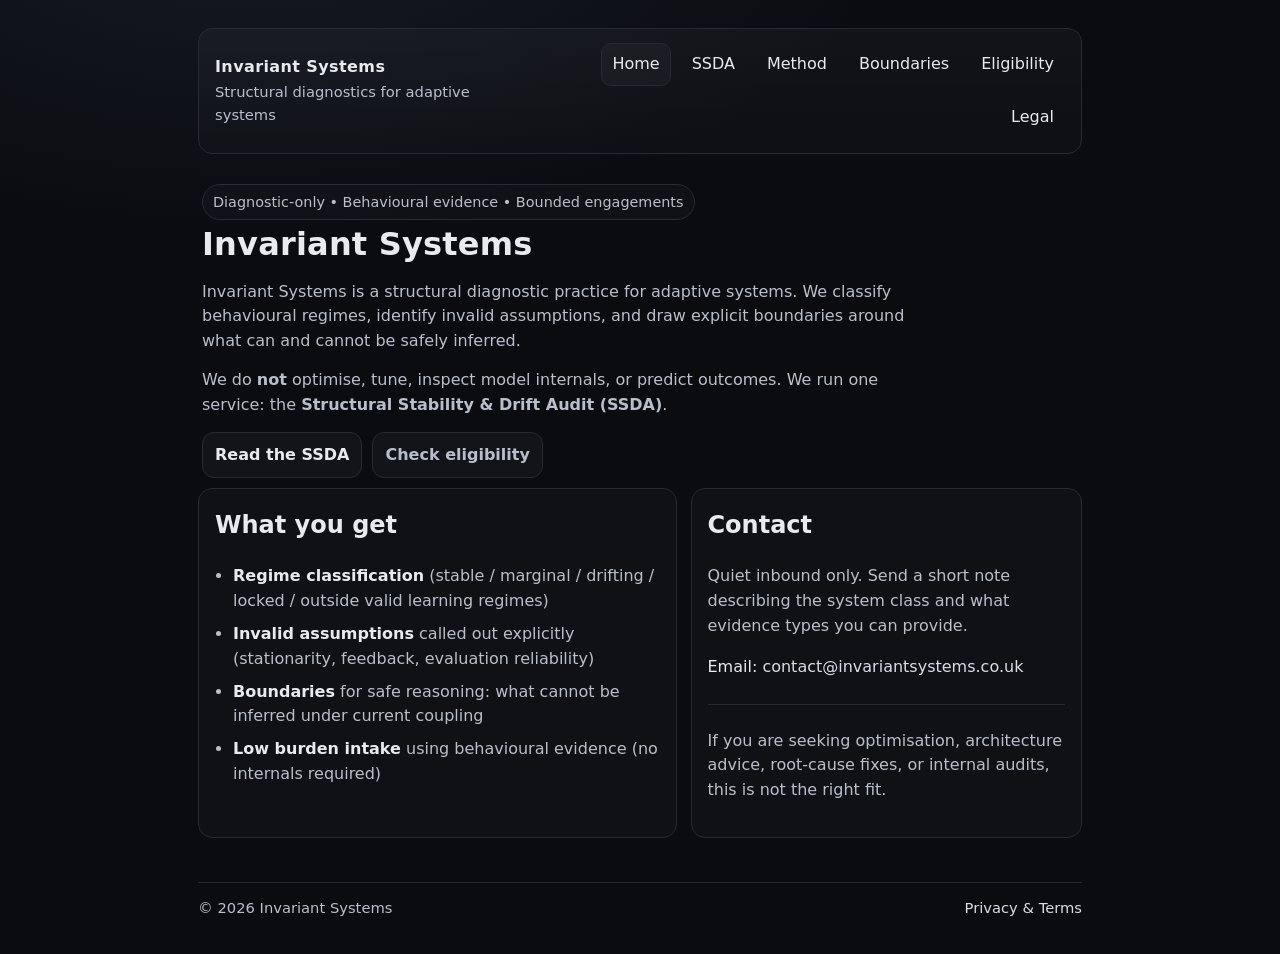
==== index.html @ a2f7c8b9 "Initial website import" ====
<!doctype html>
<html lang="en">
<head>
  <meta charset="utf-8" />
  <meta name="viewport" content="width=device-width,initial-scale=1" />
  <title>Invariant Systems</title>
  <meta name="description" content="Structural diagnostics for adaptive systems. Diagnostic-only. Behavioural evidence only. Clear boundaries." />
  <link rel="stylesheet" href="assets/css/style.css" />
</head>
<body>
  <div class="container">
    <header class="header">
      <div class="brand">
        <strong>Invariant Systems</strong>
        <span>Structural diagnostics for adaptive systems</span>
      </div>
      <nav class="nav" aria-label="Primary">
        <a href="index.html" aria-current="page">Home</a>
        <a href="ssda.html">SSDA</a>
        <a href="method.html">Method</a>
        <a href="boundaries.html">Boundaries</a>
        <a href="eligibility.html">Eligibility</a>
        <a href="legal.html">Legal</a>
      </nav>
    </header>

    <section class="hero">
      <span class="badge">Diagnostic-only • Behavioural evidence • Bounded engagements</span>
      <h1>Invariant Systems</h1>
      <p>
        Invariant Systems is a structural diagnostic practice for adaptive systems. We classify behavioural regimes,
        identify invalid assumptions, and draw explicit boundaries around what can and cannot be safely inferred.
      </p>
      <p>
        We do <strong>not</strong> optimise, tune, inspect model internals, or predict outcomes. We run one service:
        the <strong>Structural Stability &amp; Drift Audit (SSDA)</strong>.
      </p>
      <div class="cta">
        <a class="button" href="ssda.html">Read the SSDA</a>
        <a class="button secondary" href="eligibility.html">Check eligibility</a>
      </div>
    </section>

    <div class="grid">
      <section class="panel">
        <h2 style="margin-top:0">What you get</h2>
        <ul class="klist">
          <li><strong>Regime classification</strong> (stable / marginal / drifting / locked / outside valid learning regimes)</li>
          <li><strong>Invalid assumptions</strong> called out explicitly (stationarity, feedback, evaluation reliability)</li>
          <li><strong>Boundaries</strong> for safe reasoning: what cannot be inferred under current coupling</li>
          <li><strong>Low burden intake</strong> using behavioural evidence (no internals required)</li>
        </ul>
      </section>

      <section class="panel">
        <h2 style="margin-top:0">Contact</h2>
        <p class="note">
          Quiet inbound only. Send a short note describing the system class and what evidence types you can provide.
        </p>
        <p>
          Email: <a href="mailto:contact@invariantsystems.co.uk">contact@invariantsystems.co.uk</a>
        </p>
        <hr />
        <p class="note">
          If you are seeking optimisation, architecture advice, root-cause fixes, or internal audits, this is not the right fit.
        </p>
      </section>
    </div>

    <footer class="footer">
      <div class="line">
        <span>© <span id="y"></span> Invariant Systems</span>
        <span>
          <a href="legal.html">Privacy &amp; Terms</a>
        </span>
      </div>
    </footer>
  </div>

  <script>
    document.getElementById("y").textContent = new Date().getFullYear();
  </script>
</body>
</html>
---- assets/css/style.css ----
:root{
  --bg:#0b0c10;
  --panel:#0f1117;
  --text:#e8eaf0;
  --muted:#b8bfcc;
  --hair:#252a36;
  --accent:#d7dde8;
  --max: 920px;
  --radius: 14px;
}

*{box-sizing:border-box}
html,body{margin:0;padding:0}
body{
  font-family: ui-sans-serif, system-ui, -apple-system, Segoe UI, Roboto, Helvetica, Arial, "Apple Color Emoji","Segoe UI Emoji";
  background: radial-gradient(1200px 600px at 20% -10%, #151a25 0%, var(--bg) 55%);
  color:var(--text);
  line-height:1.55;
}

a{color:var(--accent); text-decoration:none}
a:hover{text-decoration:underline}
small{color:var(--muted)}
hr{border:0;border-top:1px solid var(--hair); margin:24px 0}

.container{max-width:var(--max); margin:0 auto; padding:28px 18px}
.header{
  display:flex; align-items:center; justify-content:space-between; gap:14px;
  padding:14px 16px; border:1px solid var(--hair); border-radius:var(--radius);
  background: linear-gradient(180deg, rgba(255,255,255,0.03), rgba(255,255,255,0.01));
}
.brand{display:flex; flex-direction:column; gap:2px}
.brand strong{letter-spacing:0.4px}
.brand span{color:var(--muted); font-size:0.92rem}

.nav{display:flex; flex-wrap:wrap; gap:10px; justify-content:flex-end}
.nav a{
  padding:8px 10px; border:1px solid transparent; border-radius:10px;
  color:var(--text);
}
.nav a[aria-current="page"]{
  border-color:var(--hair);
  background: rgba(255,255,255,0.03);
}
.nav a:hover{
  border-color:var(--hair);
  background: rgba(255,255,255,0.03);
  text-decoration:none;
}

.hero{padding:30px 4px 10px}
.hero h1{margin:0 0 10px; font-size:2.0rem; letter-spacing:0.2px}
.hero p{margin:0 0 14px; color:var(--muted); max-width:72ch}

.panel{
  border:1px solid var(--hair);
  border-radius:var(--radius);
  background: rgba(255,255,255,0.02);
  padding:18px 16px;
}

.grid{
  display:grid;
  grid-template-columns: 1fr;
  gap:14px;
}
@media (min-width: 860px){
  .grid{grid-template-columns: 1.1fr 0.9fr}
}

.klist{margin:0; padding-left:18px}
.klist li{margin:8px 0; color:var(--muted)}
.klist strong{color:var(--text); font-weight:600}

.badge{
  display:inline-block;
  padding:6px 10px;
  border:1px solid var(--hair);
  border-radius:999px;
  color:var(--muted);
  font-size:0.9rem;
  background: rgba(255,255,255,0.02);
}

.cta{
  display:flex; flex-wrap:wrap; gap:10px; margin-top:14px;
}
.button{
  display:inline-flex; align-items:center; justify-content:center;
  padding:10px 12px;
  border-radius:12px;
  border:1px solid var(--hair);
  background: rgba(255,255,255,0.03);
  color:var(--text);
  font-weight:600;
}
.button:hover{background: rgba(255,255,255,0.05); text-decoration:none}
.button.secondary{color:var(--muted); font-weight:600}

.footer{
  margin-top:26px;
  padding:18px 0 6px;
  color:var(--muted);
  font-size:0.92rem;
}
.footer .line{
  border-top:1px solid var(--hair);
  padding-top:14px;
  display:flex;
  flex-wrap:wrap;
  gap:10px;
  justify-content:space-between;
}
.note{color:var(--muted)}
code.inline{
  font-family: ui-monospace, SFMono-Regular, Menlo, Monaco, Consolas, "Liberation Mono", "Courier New", monospace;
  font-size:0.95em;
  color:var(--text);
  background: rgba(255,255,255,0.03);
  padding:2px 6px;
  border:1px solid var(--hair);
  border-radius:8px;
}
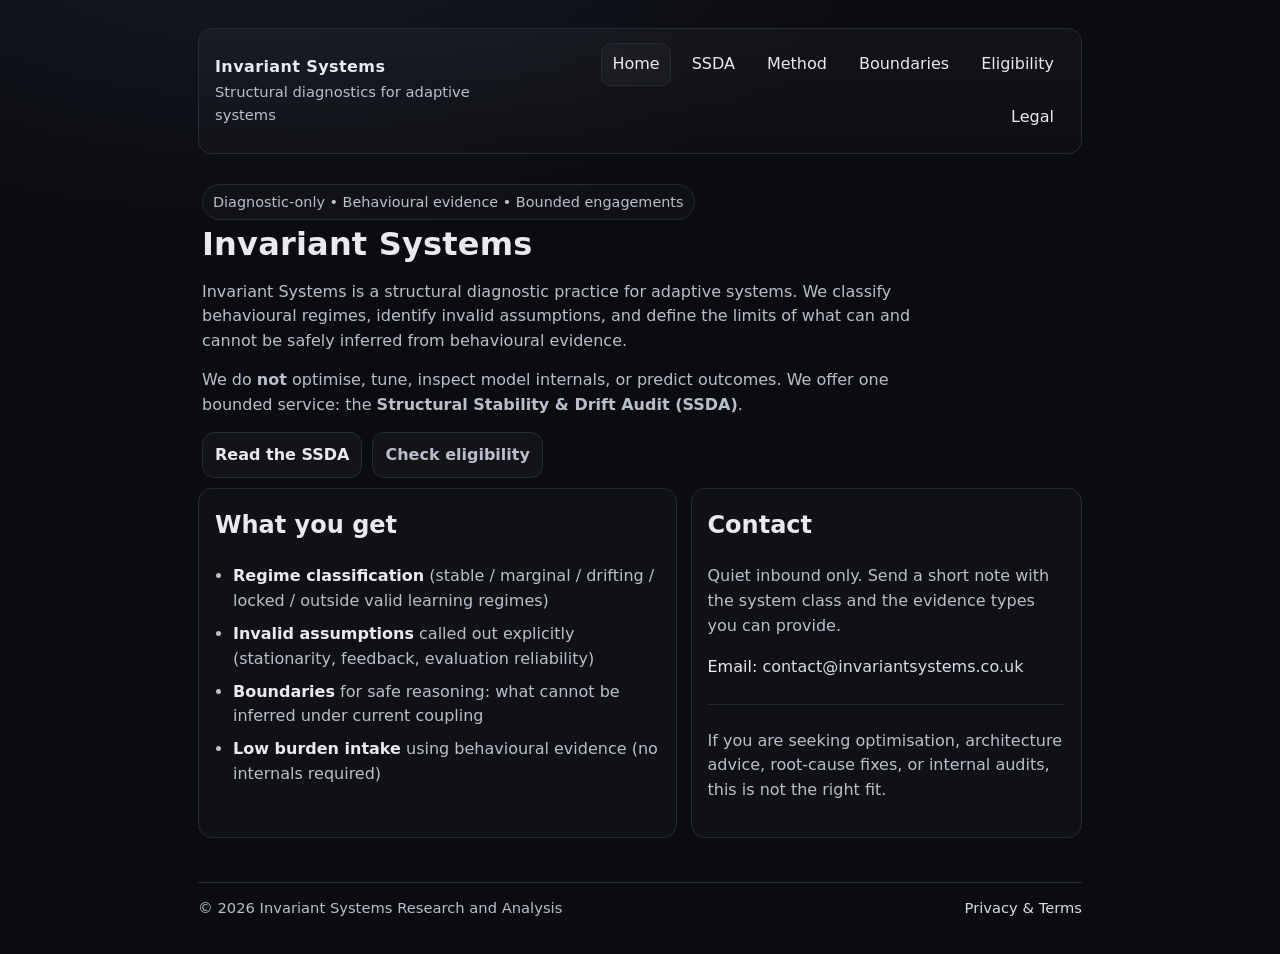
==== commit b20935d6: "boundaries.html, eligibility.html, index.html, legal.html, method.html and ssda.html" ====
--- a/index.html
+++ b/index.html
@@ -29,11 +29,12 @@
       <h1>Invariant Systems</h1>
       <p>
         Invariant Systems is a structural diagnostic practice for adaptive systems. We classify behavioural regimes,
-        identify invalid assumptions, and draw explicit boundaries around what can and cannot be safely inferred.
+        identify invalid assumptions, and define the limits of what can and cannot be safely inferred from behavioural
+        evidence.
       </p>
       <p>
-        We do <strong>not</strong> optimise, tune, inspect model internals, or predict outcomes. We run one service:
-        the <strong>Structural Stability &amp; Drift Audit (SSDA)</strong>.
+        We do <strong>not</strong> optimise, tune, inspect model internals, or predict outcomes. We offer one bounded
+        service: the <strong>Structural Stability &amp; Drift Audit (SSDA)</strong>.
       </p>
       <div class="cta">
         <a class="button" href="ssda.html">Read the SSDA</a>
@@ -55,7 +56,7 @@
       <section class="panel">
         <h2 style="margin-top:0">Contact</h2>
         <p class="note">
-          Quiet inbound only. Send a short note describing the system class and what evidence types you can provide.
+          Quiet inbound only. Send a short note with the system class and the evidence types you can provide.
         </p>
         <p>
           Email: <a href="mailto:contact@invariantsystems.co.uk">contact@invariantsystems.co.uk</a>
@@ -69,7 +70,7 @@
 
     <footer class="footer">
       <div class="line">
-        <span>© <span id="y"></span> Invariant Systems</span>
+        <span>© <span id="y"></span> Invariant Systems Research and Analysis</span>
         <span>
           <a href="legal.html">Privacy &amp; Terms</a>
         </span>
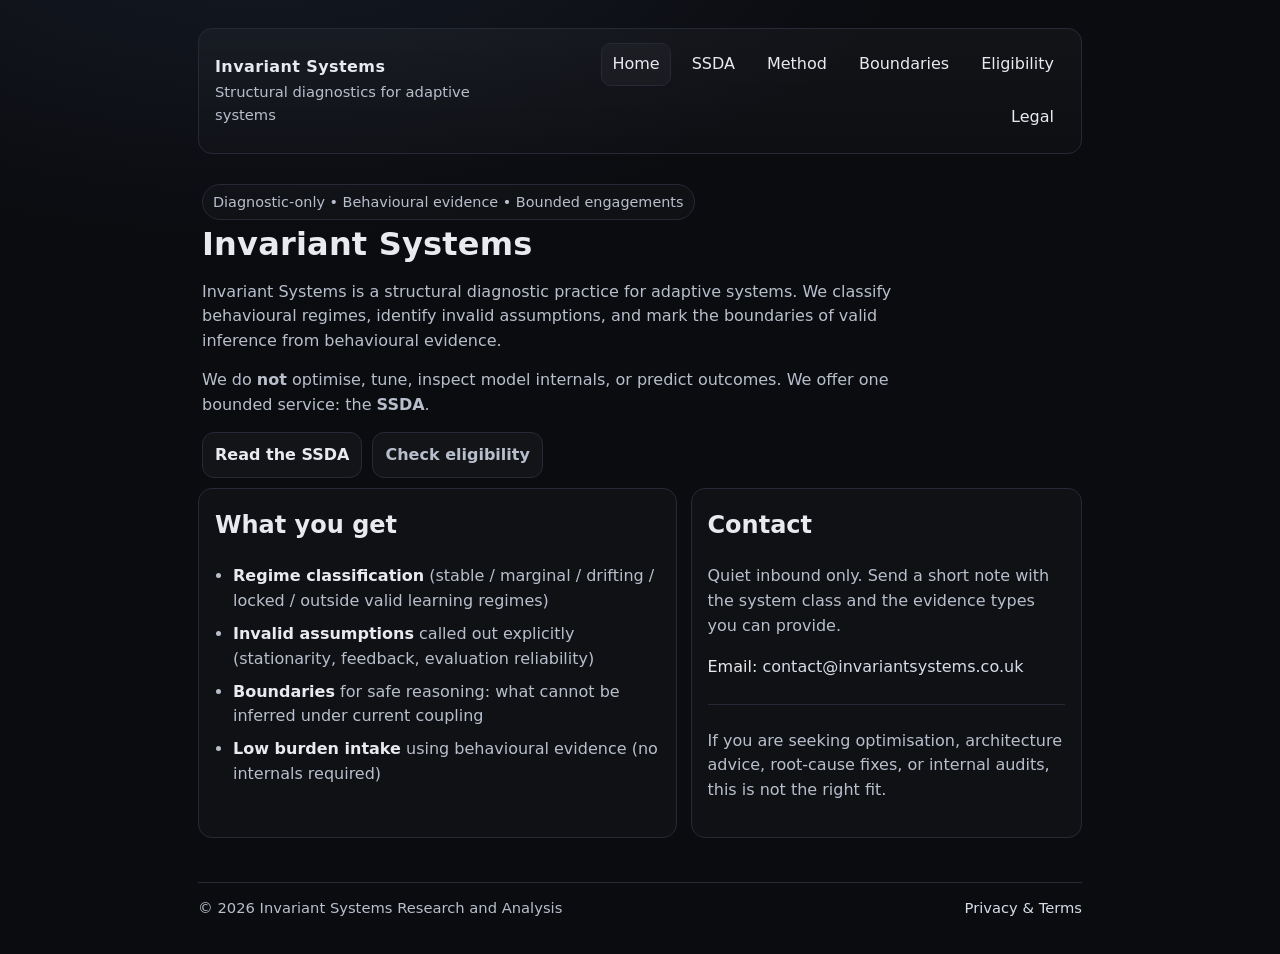
==== commit e49ea20b: "boundaries.html, index.html, method.html and ssda.html updates" ====
--- a/index.html
+++ b/index.html
@@ -29,12 +29,11 @@
       <h1>Invariant Systems</h1>
       <p>
         Invariant Systems is a structural diagnostic practice for adaptive systems. We classify behavioural regimes,
-        identify invalid assumptions, and define the limits of what can and cannot be safely inferred from behavioural
-        evidence.
+        identify invalid assumptions, and mark the boundaries of valid inference from behavioural evidence.
       </p>
       <p>
         We do <strong>not</strong> optimise, tune, inspect model internals, or predict outcomes. We offer one bounded
-        service: the <strong>Structural Stability &amp; Drift Audit (SSDA)</strong>.
+        service: the <strong>SSDA</strong>.
       </p>
       <div class="cta">
         <a class="button" href="ssda.html">Read the SSDA</a>
